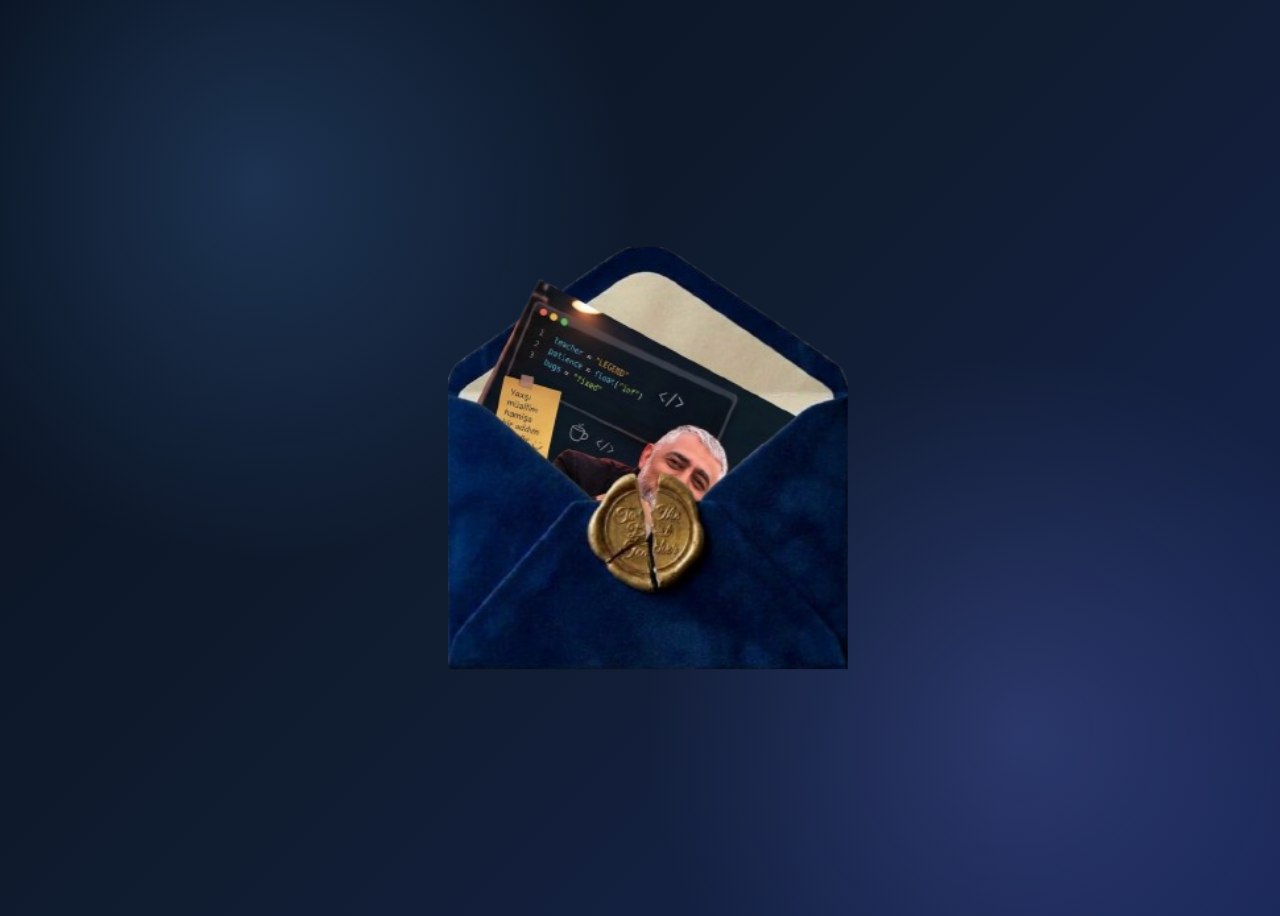
==== opened.html @ 36ba7ae9 "All" ====
<!DOCTYPE html>
<html lang="en">
<head>
    <meta charset="UTF-8">
    <meta name="viewport" content="width=device-width, initial-scale=1.0">
    <title>Document</title>
    <link rel="stylesheet" href="style.css">
    <script defer src="script.js"></script>
</head>
<body>
<img onclick="window.location.href='card.html'" id="opened" style="width: 400px; height: auto; align-self: center;" src="media/envelope-open.png" alt="Mail">

</body>
</html>
---- style.css ----
html,
body {
    width: 100%;
    min-height: 100vh;
}

body {
    display: flex;
    flex-direction: column;
    justify-content: center;
    align-items: center;
    overflow-x: hidden;
    background:
            radial-gradient(circle at 20% 20%,
                rgba(96, 165, 250, 0.2),
                transparent 30%),
            radial-gradient(circle at 80% 80%,
                rgba(129, 140, 248, 0.2),
                transparent 30%),
            linear-gradient(135deg,
                #08111f,
                #101c30,
                #172554);

    #printer-img {
        width: 1060px;
        height: 270px;
        animation: printerAppear 1.5s ease-out 1.2s forwards;
        clip-path: inset(0 0 0 100%);
    }

    .printer-container {
        z-index: 1;
        width: 500px;
        height: 300px;
        top: 435px;
        display: flex;
        justify-content: center;
        align-items: center;
        overflow: hidden;
        position: absolute;
    }

    #mail-img {
        position: absolute;
        margin-right: 6px;
        cursor: pointer;
        width: 600px;
        bottom: 300px;
    }

    #mail-img.show-mail {
        animation: mailDrop 2s ease-out forwards;
    }

    #mail-img.blink-mail {
        animation: mailPulse 0.8s ease-in-out infinite;
    }

    h1 {
        color: #fff;
        font-size: 3rem;
        text-align: center;
        margin-bottom: 20px;
        font-family: 'Gill Sans', 'Gill Sans MT', Calibri, 'Trebuchet MS', sans-serif;

        opacity: 0;

        animation: titleAppear 1.2s ease-out forwards;
    }

    button {
        margin-top: 250px;
        padding: 10px 30px;
        font-size: 1.2rem;
        background-color: #113a68;
        color: #fff;
        border-color: white;
        border: 1px solid;
        border-radius: 5px;
        cursor: pointer;
        transition: background-color 0.3s ease;
        transition: border-radius 0.3s ease;
        opacity: 0;
        font-weight: bolder;
        font-family:Arial, Helvetica, sans-serif;
        visibility: hidden;
        
        animation: titleAppear 1.2s ease-out 1.5s forwards;
    }

    button:hover{
        background-color: #114887;
        border-radius: 20px;
    }
}

@keyframes mailPulse {

    0%,
    100% {
        transform: translateY(300px) scale(1);
    }

    50% {
        transform: translateY(300px) scale(1.08);
    }
}

@keyframes titleAppear {
    from {
        opacity: 0;
        transform: translateX(-100px);
    }

    to {
        visibility: visible;
        opacity: 1;
        transform: translateX(0);
    }
}

@keyframes printerAppear {
    from {
        clip-path: inset(0 0 0 100%);
    }

    to {
        clip-path: inset(0 0 0 0);
    }
}


@keyframes mailDrop {
    from {
        transform: translateY(0);
    }

    to {
        transform: translateY(300px);
    }
}

#opened {
    width: 900px;
    height: auto;

    animation: envelopeOpening 1.5s ease-in-out forwards;
    transform-origin: center bottom;

    cursor: pointer;
    opacity: 1;

    transition: opacity 0.4s ease;
    transition: scale 0.4s ease;
}

#opened:hover {
    opacity: 0.8;
    scale: 1.1;
}

@keyframes envelopeOpening {

    0% {
        transform:
            perspective(1200px) translateY(-70) rotateX(-90deg) scale(1.1);
        opacity: 0;
    }

    25% {
        transform:
            perspective(1200px) translateY(-45px) rotateX(-65deg) scale(1.07);
        opacity: 0;
    }

    50% {
        transform:
            perspective(1200px) translateY(-25px) rotateX(-30deg) scale(1.04);

    }

    100% {
        transform:
            perspective(1200px) translateY(0px) rotateX(0) scale(1);

    }
}
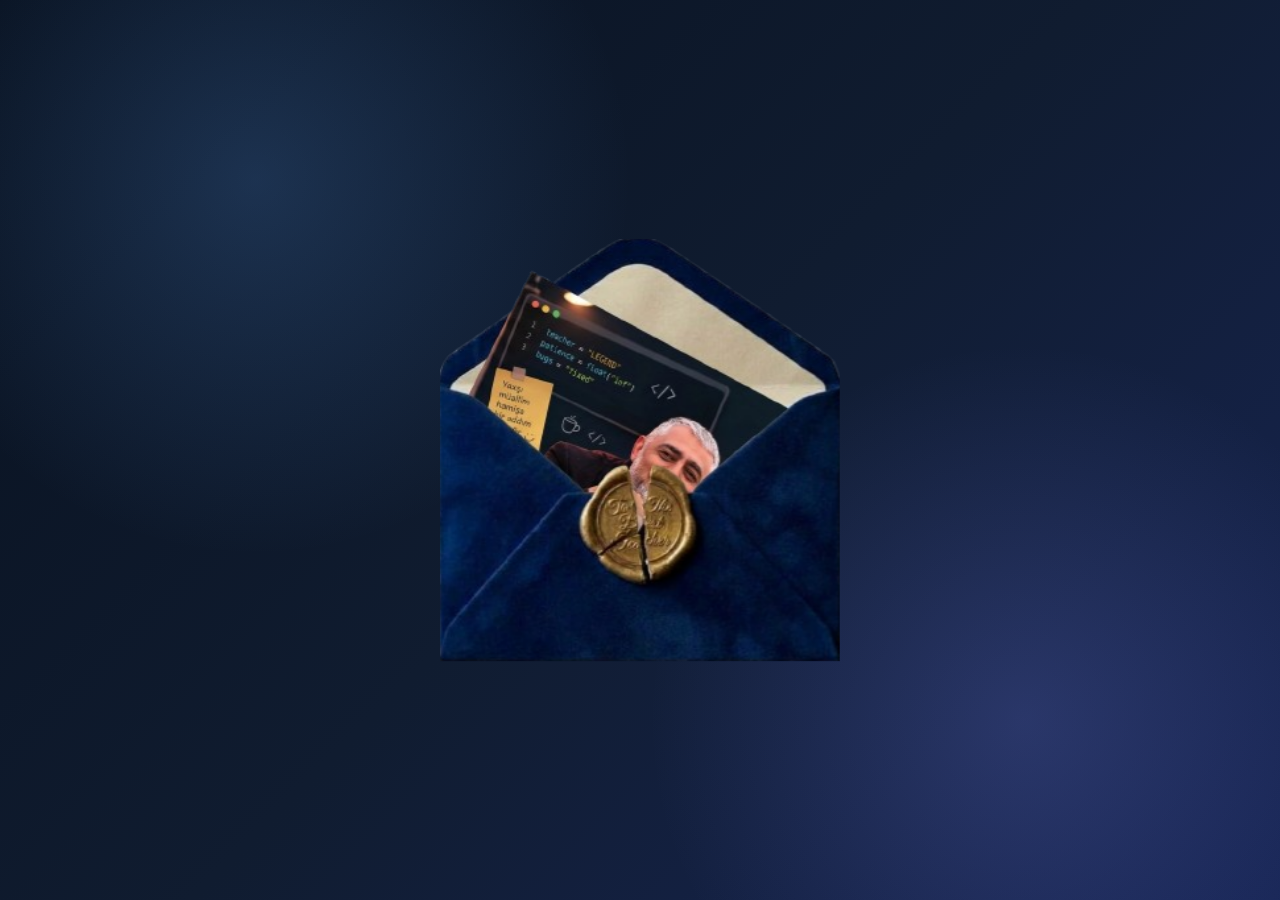
==== commit c749a2aa: "Added responsivity" ====
--- a/opened.html
+++ b/opened.html
@@ -1,5 +1,6 @@
 <!DOCTYPE html>
 <html lang="en">
+
 <head>
     <meta charset="UTF-8">
     <meta name="viewport" content="width=device-width, initial-scale=1.0">
@@ -7,8 +8,9 @@
     <link rel="stylesheet" href="style.css">
     <script defer src="script.js"></script>
 </head>
+
 <body>
-<img onclick="window.location.href='card.html'" id="opened" style="width: 400px; height: auto; align-self: center;" src="media/envelope-open.png" alt="Mail">
+    <img onclick="window.location.href='card.html'" id="opened" src="media/envelope-open.png" alt="Mail">
+</body>
 
-</body>
 </html>
--- a/style.css
+++ b/style.css
@@ -1,7 +1,14 @@
+:root {
+
+    --u: min(1px, calc(100vw / 1060), calc(100vh / 800));
+}
+
 html,
 body {
     width: 100%;
     min-height: 100vh;
+    min-height: 100dvh;
+    margin: 0;
 }
 
 body {
@@ -11,99 +18,104 @@
     align-items: center;
     overflow-x: hidden;
     background:
-            radial-gradient(circle at 20% 20%,
-                rgba(96, 165, 250, 0.2),
-                transparent 30%),
-            radial-gradient(circle at 80% 80%,
-                rgba(129, 140, 248, 0.2),
-                transparent 30%),
-            linear-gradient(135deg,
-                #08111f,
-                #101c30,
-                #172554);
+        radial-gradient(circle at 20% 20%,
+            rgba(96, 165, 250, 0.2),
+            transparent 30%),
+        radial-gradient(circle at 80% 80%,
+            rgba(129, 140, 248, 0.2),
+            transparent 30%),
+        linear-gradient(135deg,
+            #08111f,
+            #101c30,
+            #172554);
+}
 
-    #printer-img {
-        width: 1060px;
-        height: 270px;
-        animation: printerAppear 1.5s ease-out 1.2s forwards;
-        clip-path: inset(0 0 0 100%);
-    }
+h1 {
+    color: #fff;
+    font-size: clamp(1.6rem, 6vw, 3rem);
+    text-align: center;
+    margin: 0 16px 20px;
+    font-family: 'Gill Sans', 'Gill Sans MT', Calibri, 'Trebuchet MS', sans-serif;
+    opacity: 0;
+    animation: titleAppear 1.2s ease-out forwards;
+}
 
-    .printer-container {
-        z-index: 1;
-        width: 500px;
-        height: 300px;
-        top: 435px;
-        display: flex;
-        justify-content: center;
-        align-items: center;
-        overflow: hidden;
-        position: absolute;
-    }
+.printer-wrapper {
+    position: relative;
+    width: calc(1060 * var(--u));
+    height: calc(270 * var(--u));
+}
 
-    #mail-img {
-        position: absolute;
-        margin-right: 6px;
-        cursor: pointer;
-        width: 600px;
-        bottom: 300px;
-    }
+#printer-img {
+    display: block;
+    width: 100%;
+    height: 100%;
+    animation: printerAppear 1.5s ease-out 1.2s forwards;
+    clip-path: inset(0 0 0 100%);
+}
 
-    #mail-img.show-mail {
-        animation: mailDrop 2s ease-out forwards;
-    }
+.printer-container {
+    position: absolute;
+    z-index: 1;
+    width: calc(500 * var(--u));
+    height: calc(300 * var(--u));
+    left: 50%;
+    transform: translateX(-50%);
+    top: 70%;
+    display: flex;
+    justify-content: center;
+    align-items: center;
+    overflow: hidden;
+}
 
-    #mail-img.blink-mail {
-        animation: mailPulse 0.8s ease-in-out infinite;
-    }
+#mail-img {
+    position: absolute;
+    margin-right: calc(6 * var(--u));
+    cursor: pointer;
+    width: calc(600 * var(--u));
+    bottom: calc(300 * var(--u));
+}
 
-    h1 {
-        color: #fff;
-        font-size: 3rem;
-        text-align: center;
-        margin-bottom: 20px;
-        font-family: 'Gill Sans', 'Gill Sans MT', Calibri, 'Trebuchet MS', sans-serif;
+#mail-img.show-mail {
+    animation: mailDrop 2s ease-out forwards;
+}
 
-        opacity: 0;
+#mail-img.blink-mail {
+    animation: mailPulse 0.8s ease-in-out infinite;
+}
 
-        animation: titleAppear 1.2s ease-out forwards;
-    }
+button {
+    margin-top: calc(250 * var(--u));
+    padding: 10px 30px;
+    font-size: clamp(1rem, 3.5vw, 1.2rem);
+    background-color: #113a68;
+    color: #fff;
+    border: 1px solid white;
+    border-radius: 5px;
+    cursor: pointer;
+    transition: background-color 0.3s ease, border-radius 0.3s ease;
+    opacity: 0;
+    font-weight: bolder;
+    font-family: Arial, Helvetica, sans-serif;
+    visibility: hidden;
+    animation: titleAppear 1.2s ease-out 1.5s forwards;
+}
 
-    button {
-        margin-top: 250px;
-        padding: 10px 30px;
-        font-size: 1.2rem;
-        background-color: #113a68;
-        color: #fff;
-        border-color: white;
-        border: 1px solid;
-        border-radius: 5px;
-        cursor: pointer;
-        transition: background-color 0.3s ease;
-        transition: border-radius 0.3s ease;
-        opacity: 0;
-        font-weight: bolder;
-        font-family:Arial, Helvetica, sans-serif;
-        visibility: hidden;
-        
-        animation: titleAppear 1.2s ease-out 1.5s forwards;
-    }
+button:hover {
+    background-color: #114887;
+    border-radius: 20px;
+}
 
-    button:hover{
-        background-color: #114887;
-        border-radius: 20px;
-    }
-}
 
 @keyframes mailPulse {
 
     0%,
     100% {
-        transform: translateY(300px) scale(1);
+        transform: translateY(calc(300 * var(--u))) scale(1);
     }
 
     50% {
-        transform: translateY(300px) scale(1.08);
+        transform: translateY(calc(300 * var(--u))) scale(1.08);
     }
 }
 
@@ -130,41 +142,41 @@
     }
 }
 
-
 @keyframes mailDrop {
     from {
         transform: translateY(0);
     }
 
     to {
-        transform: translateY(300px);
+        transform: translateY(calc(300 * var(--u)));
     }
 }
 
 #opened {
-    width: 900px;
+    width: min(400px, 85vw);
+   
+    max-height: 85vh;
+    
+    object-fit: contain;
     height: auto;
-
+    align-self: center;
     animation: envelopeOpening 1.5s ease-in-out forwards;
     transform-origin: center bottom;
-
     cursor: pointer;
     opacity: 1;
-
-    transition: opacity 0.4s ease;
-    transition: scale 0.4s ease;
+    transition: opacity 0.4s ease, scale 0.4s ease;
 }
 
 #opened:hover {
     opacity: 0.8;
-    scale: 1.1;
+    scale: 1.05;
+   
 }
 
 @keyframes envelopeOpening {
-
     0% {
         transform:
-            perspective(1200px) translateY(-70) rotateX(-90deg) scale(1.1);
+            perspective(1200px) translateY(-70px) rotateX(-90deg) scale(1.1);
         opacity: 0;
     }
 
@@ -177,12 +189,10 @@
     50% {
         transform:
             perspective(1200px) translateY(-25px) rotateX(-30deg) scale(1.04);
-
     }
 
     100% {
         transform:
             perspective(1200px) translateY(0px) rotateX(0) scale(1);
-
     }
 }
